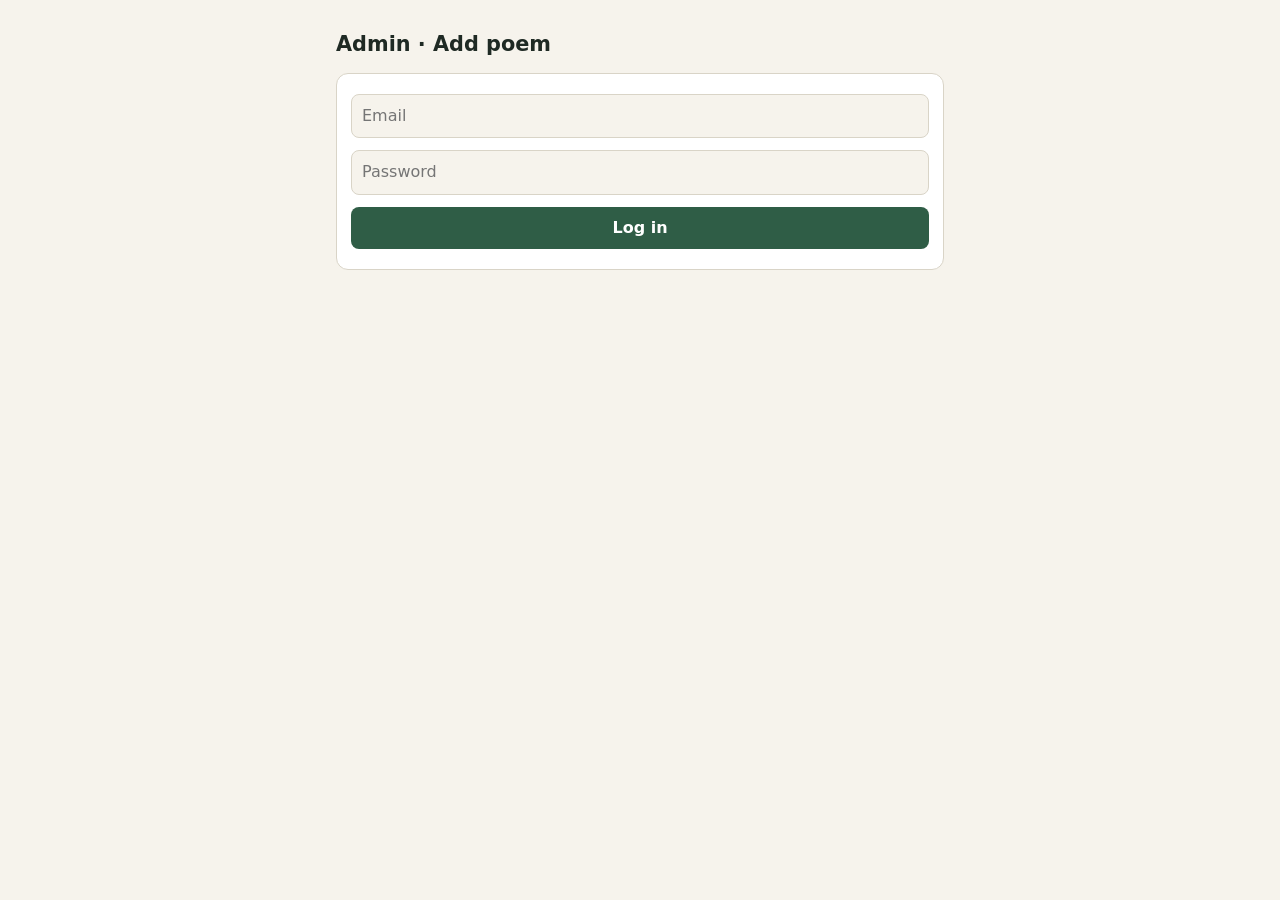
==== admin.html @ fa547545 "Update Supabase credentials in admin.html" ====
<!DOCTYPE html>
<html lang="en"><head><meta charset="utf-8"><meta name="viewport" content="width=device-width, initial-scale=1">
<title>Admin — Forest of Words</title>
<style>
:root{--bg:#f6f3ec;--fg:#1f2a24;--card:#fff;--ac:#2f5d46;--bd:#d9d4c7}
@media(prefers-color-scheme:dark){:root{--bg:#141a16;--fg:#e8efe9;--card:#1d2620;--ac:#7fbf9b;--bd:#33423a}}
*{box-sizing:border-box}body{margin:0;padding:16px;background:var(--bg);color:var(--fg);font:16px/1.4 system-ui,sans-serif;max-width:640px;margin-inline:auto}
.box{background:var(--card);border:1px solid var(--bd);border-radius:12px;padding:14px;margin-bottom:14px}
input,textarea,select,button{width:100%;font:inherit;padding:10px;margin:6px 0;border-radius:8px;border:1px solid var(--bd);background:var(--bg);color:var(--fg)}
textarea{min-height:260px}button{background:var(--ac);color:#fff;border:0;font-weight:600}button.s{width:auto;padding:4px 10px;background:#a33}
.row{display:flex;justify-content:space-between;gap:8px;align-items:center;padding:6px 0;border-top:1px solid var(--bd)}
#msg{min-height:1.4em}h1{font-size:1.3rem}
</style></head><body>
<h1>Admin · Add poem</h1>
<div id="login" class="box">
  <input id="email" type="email" placeholder="Email" autocomplete="username">
  <input id="pass" type="password" placeholder="Password" autocomplete="current-password">
  <button id="loginBtn">Log in</button>
</div>
<div id="app" hidden>
  <div class="box">
    <input id="title" placeholder="Title">
    <input id="author" value="Shaina" placeholder="Author">
    <textarea id="text" placeholder="Paste the whole poem here (Enter = new line, blank line = new stanza)"></textarea>
    <select id="cat"></select>
    <small id="hint"></small>
    <button id="save">Save poem</button>
    <div id="msg"></div>
  </div>
  <div class="box"><b>Poems added from admin</b><div id="list"></div></div>
  <div class="box"><b>One-time import</b><br><small>Choose poems.json to upload all existing poems to the database.</small>
  <input id="file" type="file" accept=".json"><button id="imp">Import poems.json</button><div id="impmsg"></div></div>
  <button id="logout" style="background:#666">Log out</button>
</div>
<script>
const SUPABASE_URL='https://xbdjigqrhsptepibvmgq.supabase.co', SUPABASE_ANON_KEY='sb_publishable_1F9D8VbT7O7V6TN_Hx07gw_R0IrJIrA';
const CATS=[
  ['love','Heart',/love|heartbreak|lover|kiss|crush|miss you|goodbye|good-bye|relationship|romance|darling|belong to you|fall for|mahal|pag-ibig|pag ibig|pagmamahal|puso|sinta|iniibig|minahal|nagmahal|paglayo|paalam/i],
  ['self','Mirror',/myself|self-love|self love|my worth|who i am|my identity|own heart|choose myself|self-respect|self respect|my dreams|my fear|my mind|sarili|pagkatao|kakayahan|aking sarili/i],
  ['healing','Dawn',/healing|heal|grow|growth|letting go|let go|moving on|forgive|forgiveness|peace|stronger|survive|recovery|paghilom|pagbangon|pagsubok|pag-asa|pagasa/i],
  ['family','Belonging',/family|mother|father|parents|sister|brother|friend|friendship|best friend|pamilya|ina|ama|magulang|kaibigan|kapatid/i],
  ['faith','Grace',/god|jesus|faith|prayer|heaven|lord|church|bless|diyos|panginoon|panalangin|pananalig|biyaya/i],
  ['life','Dreams',/life|dream|future|journey|path|purpose|hope|tomorrow|begin again|destination|buhay|pangarap|paglalakbay|kinabukasan|panahon/i],
  ['other','Whispers',/.*/
      }
    ];

    /* =====================================================
       HELPERS + DOM REFERENCES
       ===================================================== */
    const byId = (id) => document.getElementById(id);

    const searchInput = byId('search');
    const grid = byId('grid');
    const featured = byId('featured');
    const modal = byId('modal');

    const menu = byId('categoryMenu');
    const menuOverlay = byId('menuOverlay');
    const menuToggle = byId('menuToggle');
    const menuClose = byId('menuClose');
    const menuLinks = document.querySelectorAll('.menu-link');
    const currentLabel = byId('currentLabel');

    /* 1 -> "001" */
    const padNumber = (number) => String(number).padStart(3, '0');

    /* Names of the poems shown first on the home page */
    const FEATURED_TITLES = /people who stay|my first inspiration|gentle surrender|behind the noise|peace in his guidance|malayang damdamin/i]
];
const $=id=>document.getElementById(id);
let token=sessionStorage.getItem('tok');
const H=()=>({apikey:SUPABASE_ANON_KEY,...(token?{Authorization:'Bearer '+token}:{}),'Content-Type':'application/json'});
const say=(t,bad)=>{$('msg').textContent=t;$('msg').style.color=bad?'#c33':'inherit'};
let touched=false;
CATS.forEach(([k,n])=>$('cat').add(new Option(n+' ('+k+')',k)));
$('cat').onchange=()=>touched=true;
function suggest(){
  if(touched)return;
  const t=($('title').value+' '+$('text').value);
  const hit=CATS.find(([k,n,re])=>k!=='other'&&re.test(t))||CATS[CATS.length-1];
  $('cat').value=hit[0];$('hint').textContent='Auto category: '+hit[1]+' (you can change it)';
}
$('title').oninput=$('text').oninput=suggest;
function show(){$('login').hidden=!!token;$('app').hidden=!token;if(token)load()}
$('loginBtn').onclick=async()=>{
  const r=await fetch(SUPABASE_URL+'/auth/v1/token?grant_type=password',{method:'POST',headers:{apikey:SUPABASE_ANON_KEY,'Content-Type':'application/json'},body:JSON.stringify({email:$('email').value,password:$('pass').value})});
  const j=await r.json();
  if(!r.ok){alert(j.error_description||j.msg||'Login failed');return}
  token=j.access_token;sessionStorage.setItem('tok',token);show();
};
$('logout').onclick=()=>{sessionStorage.removeItem('tok');token=null;show()};
$('save').onclick=async()=>{
  const title=$('title').value.trim(),text=$('text').value.trim();
  if(!title||!text){say('Title and poem are required.',1);return}
  const r=await fetch(SUPABASE_URL+'/rest/v1/poems_db',{method:'POST',headers:{...H(),Prefer:'return=representation'},body:JSON.stringify({title,text,author:$('author').value.trim()||'Shaina',category:$('cat').value})});
  const j=await r.json();
  if(!r.ok){say(j.message||'Save failed (session expired? log in again)',1);return}
  say('Saved as poem #'+String(j[0].number).padStart(3,'0')+' ✓');
  $('title').value=$('text').value='';touched=false;suggest();load();
};
async function load(){
  const r=await fetch(SUPABASE_URL+'/rest/v1/poems_db?select=number,title&order=number.desc',{headers:H()});
  if(r.status===401){sessionStorage.removeItem('tok');token=null;show();return}
  const rows=await r.json();$('list').replaceChildren();
  rows.forEach(p=>{const d=document.createElement('div');d.className='row';
    const s=document.createElement('span');s.textContent=String(p.number).padStart(3,'0')+' · '+p.title;
    const b=document.createElement('button');b.className='s';b.textContent='Delete';
    b.onclick=async()=>{if(!confirm('Delete "'+p.title+'"?'))return;await fetch(SUPABASE_URL+'/rest/v1/poems_db?number=eq.'+p.number,{method:'DELETE',headers:H()});load()};
    d.append(s,b);$('list').append(d)});
}
$('imp').onclick=async()=>{
  const f=$('file').files[0];if(!f){alert('Choose poems.json first');return}
  const rows=JSON.parse(await f.text());
  for(let i=0;i<rows.length;i+=25){
    const r=await fetch(SUPABASE_URL+'/rest/v1/poems_db?on_conflict=number',{method:'POST',headers:{...H(),Prefer:'resolution=ignore-duplicates'},body:JSON.stringify(rows.slice(i,i+25))});
    if(!r.ok){$('impmsg').textContent='Failed at '+i+': '+((await r.json()).message||r.status);return}
    $('impmsg').textContent='Imported '+Math.min(i+25,rows.length)+' / '+rows.length;
  }
  load();
};
suggest();show();
</script></body></html>
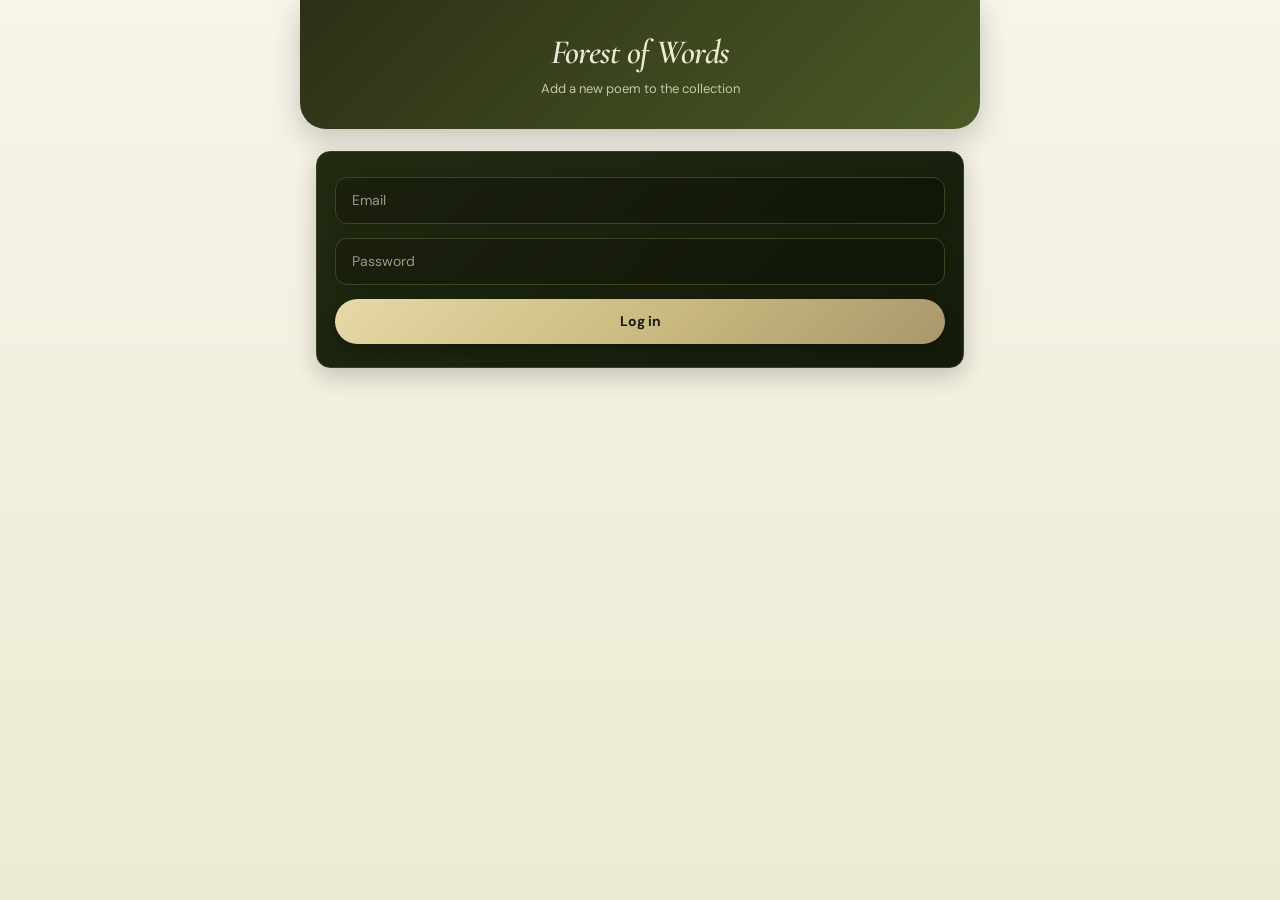
==== commit 69f3924f: "Refactor admin.html with new styles and layout Updated styles and structure for the admin page." ====
--- a/admin.html
+++ b/admin.html
@@ -1,17 +1,49 @@
 <!DOCTYPE html>
 <html lang="en"><head><meta charset="utf-8"><meta name="viewport" content="width=device-width, initial-scale=1">
 <title>Admin — Forest of Words</title>
+<link rel="preconnect" href="https://fonts.googleapis.com">
+<link rel="preconnect" href="https://fonts.gstatic.com" crossorigin>
+<link href="https://fonts.googleapis.com/css2?family=DM+Sans:wght@400;500;600;700&family=Cormorant+Garamond:ital,wght@0,500;0,600;1,500;1,600&display=swap" rel="stylesheet">
 <style>
-:root{--bg:#f6f3ec;--fg:#1f2a24;--card:#fff;--ac:#2f5d46;--bd:#d9d4c7}
-@media(prefers-color-scheme:dark){:root{--bg:#141a16;--fg:#e8efe9;--card:#1d2620;--ac:#7fbf9b;--bd:#33423a}}
-*{box-sizing:border-box}body{margin:0;padding:16px;background:var(--bg);color:var(--fg);font:16px/1.4 system-ui,sans-serif;max-width:640px;margin-inline:auto}
-.box{background:var(--card);border:1px solid var(--bd);border-radius:12px;padding:14px;margin-bottom:14px}
-input,textarea,select,button{width:100%;font:inherit;padding:10px;margin:6px 0;border-radius:8px;border:1px solid var(--bd);background:var(--bg);color:var(--fg)}
-textarea{min-height:260px}button{background:var(--ac);color:#fff;border:0;font-weight:600}button.s{width:auto;padding:4px 10px;background:#a33}
-.row{display:flex;justify-content:space-between;gap:8px;align-items:center;padding:6px 0;border-top:1px solid var(--bd)}
-#msg{min-height:1.4em}h1{font-size:1.3rem}
+:root{
+  --forest:#2f3a17;--leaf:#5c6b2b;--cream:#f7f4e9;--ink:#2f3419;--muted:#7a7c58;
+  --night-bar:#141b0b;--night-border:#3a4020;--night-text:#ece8d4;--night-soft:#c6c7aa;
+  --gold:#c9b87f;--gold-ink:#1a1c0a;
+  --grad-card:linear-gradient(150deg,#212b11 0%,#141b0b 100%);
+  --grad-gold:linear-gradient(135deg,#e6d9a6 0%,#c9b87f 55%,#aa976c 100%);
+  --grad-moss:linear-gradient(135deg,#2c3016 0%,#4a5a26 100%);
+  --serif:'Cormorant Garamond','Playfair Display',Georgia,serif;
+  --ui:'DM Sans',system-ui,sans-serif;
+}
+*{box-sizing:border-box}
+html{-webkit-text-size-adjust:100%}
+body{margin:0;padding:0 16px 40px;min-height:100vh;background:linear-gradient(180deg,#f7f4e9 0%,#ecead2 100%) fixed;color:var(--ink);font:14px/1.5 var(--ui);max-width:680px;margin-inline:auto}
+header{margin:0 -16px 22px;padding:34px 20px 30px;text-align:center;background:var(--grad-moss);color:var(--night-text);border-radius:0 0 26px 26px;box-shadow:0 10px 30px #0003}
+header .brand{font:italic 600 34px/1.1 var(--serif);letter-spacing:-.02em;margin:0}
+header p{margin:8px 0 0;font-size:13px;color:var(--night-soft)}
+.box{background:var(--grad-card);border:1px solid var(--night-border);border-radius:14px;padding:18px 18px 16px;margin-bottom:16px;color:var(--night-text);box-shadow:0 8px 25px #0003}
+.box b{display:block;font:italic 600 22px/1.2 var(--serif);letter-spacing:-.02em;margin-bottom:6px}
+.box small{color:var(--night-soft);font-size:12px}
+input,textarea,select,button{width:100%;font:inherit;font-size:14px;margin:7px 0}
+input,textarea,select{padding:12px 16px;border-radius:12px;border:1px solid #3d4422;background:linear-gradient(135deg,#1b200d,#101608);color:#f1ecd6;outline:none;box-shadow:0 3px 12px #0002}
+input::placeholder,textarea::placeholder{color:#9a9b7e}
+input:focus,textarea:focus,select:focus{border-color:var(--gold);box-shadow:0 0 0 4px #c9b87f22}
+textarea{min-height:260px;resize:vertical;font-family:var(--serif);font-size:17px;line-height:1.55}
+select{appearance:none;-webkit-appearance:none;background-image:linear-gradient(135deg,#1b200d,#101608)}
+input[type=file]{padding:10px 12px;font-size:12px;color:var(--night-soft)}
+button{padding:12px 16px;border:0;border-radius:30px;background:var(--grad-gold);color:var(--gold-ink);font-weight:700;cursor:pointer;box-shadow:0 5px 16px #0004;transition:.2s}
+button:hover{transform:translateY(-1px);box-shadow:0 8px 20px #0005}
+button:focus-visible{outline:2px solid var(--gold);outline-offset:2px}
+button.s{width:auto;margin:0;padding:6px 14px;font-size:12px;background:transparent;color:#e0a39a;border:1px solid #6b3a33;box-shadow:none}
+button.s:hover{background:#6b3a3355;transform:none}
+#logout{background:transparent;color:var(--muted);border:1px solid #b9b998;box-shadow:none;margin-top:4px}
+.row{display:flex;justify-content:space-between;gap:10px;align-items:center;padding:10px 0;border-top:1px solid var(--night-border);color:var(--night-text)}
+.row:first-child{border-top:0}
+#msg,#impmsg{min-height:1.4em;font-size:13px;color:var(--gold)}
+#hint{display:block;margin:2px 4px 6px}
+@media (prefers-reduced-motion:reduce){button{transition:none}}
 </style></head><body>
-<h1>Admin · Add poem</h1>
+<header><h1 class="brand">Forest of Words</h1><p>Add a new poem to the collection</p></header>
 <div id="login" class="box">
   <input id="email" type="email" placeholder="Email" autocomplete="username">
   <input id="pass" type="password" placeholder="Password" autocomplete="current-password">
@@ -41,32 +73,7 @@
   ['family','Belonging',/family|mother|father|parents|sister|brother|friend|friendship|best friend|pamilya|ina|ama|magulang|kaibigan|kapatid/i],
   ['faith','Grace',/god|jesus|faith|prayer|heaven|lord|church|bless|diyos|panginoon|panalangin|pananalig|biyaya/i],
   ['life','Dreams',/life|dream|future|journey|path|purpose|hope|tomorrow|begin again|destination|buhay|pangarap|paglalakbay|kinabukasan|panahon/i],
-  ['other','Whispers',/.*/
-      }
-    ];
-
-    /* =====================================================
-       HELPERS + DOM REFERENCES
-       ===================================================== */
-    const byId = (id) => document.getElementById(id);
-
-    const searchInput = byId('search');
-    const grid = byId('grid');
-    const featured = byId('featured');
-    const modal = byId('modal');
-
-    const menu = byId('categoryMenu');
-    const menuOverlay = byId('menuOverlay');
-    const menuToggle = byId('menuToggle');
-    const menuClose = byId('menuClose');
-    const menuLinks = document.querySelectorAll('.menu-link');
-    const currentLabel = byId('currentLabel');
-
-    /* 1 -> "001" */
-    const padNumber = (number) => String(number).padStart(3, '0');
-
-    /* Names of the poems shown first on the home page */
-    const FEATURED_TITLES = /people who stay|my first inspiration|gentle surrender|behind the noise|peace in his guidance|malayang damdamin/i]
+  ['other','Whispers',/.*/]
 ];
 const $=id=>document.getElementById(id);
 let token=sessionStorage.getItem('tok');
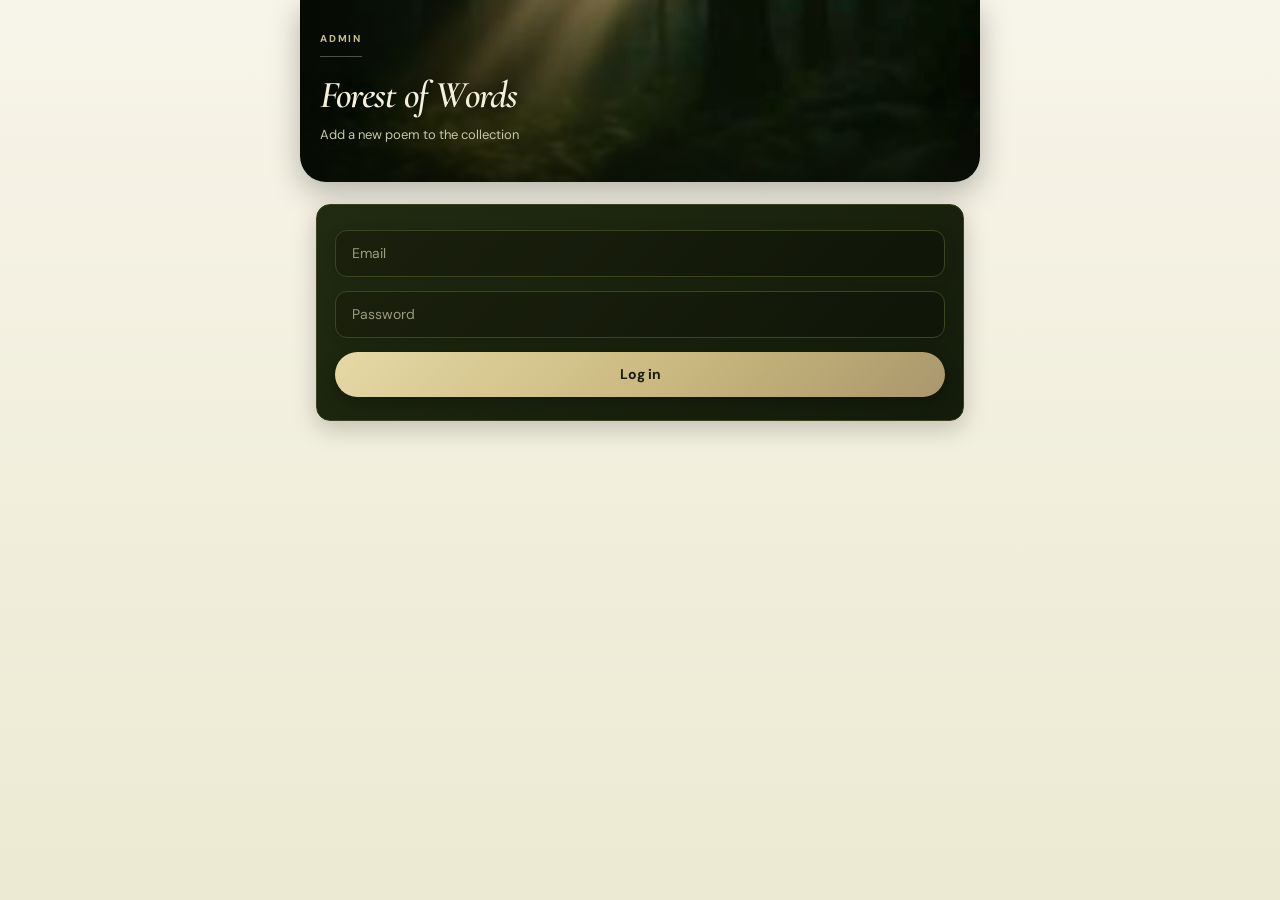
==== commit e37f9a79: "Update admin.html" ====
--- a/admin.html
+++ b/admin.html
@@ -18,8 +18,9 @@
 *{box-sizing:border-box}
 html{-webkit-text-size-adjust:100%}
 body{margin:0;padding:0 16px 40px;min-height:100vh;background:linear-gradient(180deg,#f7f4e9 0%,#ecead2 100%) fixed;color:var(--ink);font:14px/1.5 var(--ui);max-width:680px;margin-inline:auto}
-header{margin:0 -16px 22px;padding:34px 20px 30px;text-align:center;background:var(--grad-moss);color:var(--night-text);border-radius:0 0 26px 26px;box-shadow:0 10px 30px #0003}
-header .brand{font:italic 600 34px/1.1 var(--serif);letter-spacing:-.02em;margin:0}
+header{margin:0 -16px 22px;padding:26px 20px 38px;text-align:left;color:#f4efdb;border-radius:0 0 26px 26px;box-shadow:0 10px 30px #0004;background:linear-gradient(90deg,#050902e0 0%,#0c110780 55%,#0c110730 100%),linear-gradient(0deg,#0c1107cc 0%,transparent 45%),url("[data-uri]") center/cover}
+header .eyebrow{display:inline-block;padding:5px 0 10px;border-bottom:1px solid #d1e2cb55;font-size:10px;font-weight:700;letter-spacing:.18em;text-transform:uppercase;color:#cdbf8c}
+header .brand{font:italic 600 38px/1.1 var(--serif);letter-spacing:-.02em;margin:18px 0 0;text-shadow:0 2px 12px #050902cc}
 header p{margin:8px 0 0;font-size:13px;color:var(--night-soft)}
 .box{background:var(--grad-card);border:1px solid var(--night-border);border-radius:14px;padding:18px 18px 16px;margin-bottom:16px;color:var(--night-text);box-shadow:0 8px 25px #0003}
 .box b{display:block;font:italic 600 22px/1.2 var(--serif);letter-spacing:-.02em;margin-bottom:6px}
@@ -43,7 +44,7 @@
 #hint{display:block;margin:2px 4px 6px}
 @media (prefers-reduced-motion:reduce){button{transition:none}}
 </style></head><body>
-<header><h1 class="brand">Forest of Words</h1><p>Add a new poem to the collection</p></header>
+<header><span class="eyebrow">Admin</span><h1 class="brand">Forest of Words</h1><p>Add a new poem to the collection</p></header>
 <div id="login" class="box">
   <input id="email" type="email" placeholder="Email" autocomplete="username">
   <input id="pass" type="password" placeholder="Password" autocomplete="current-password">
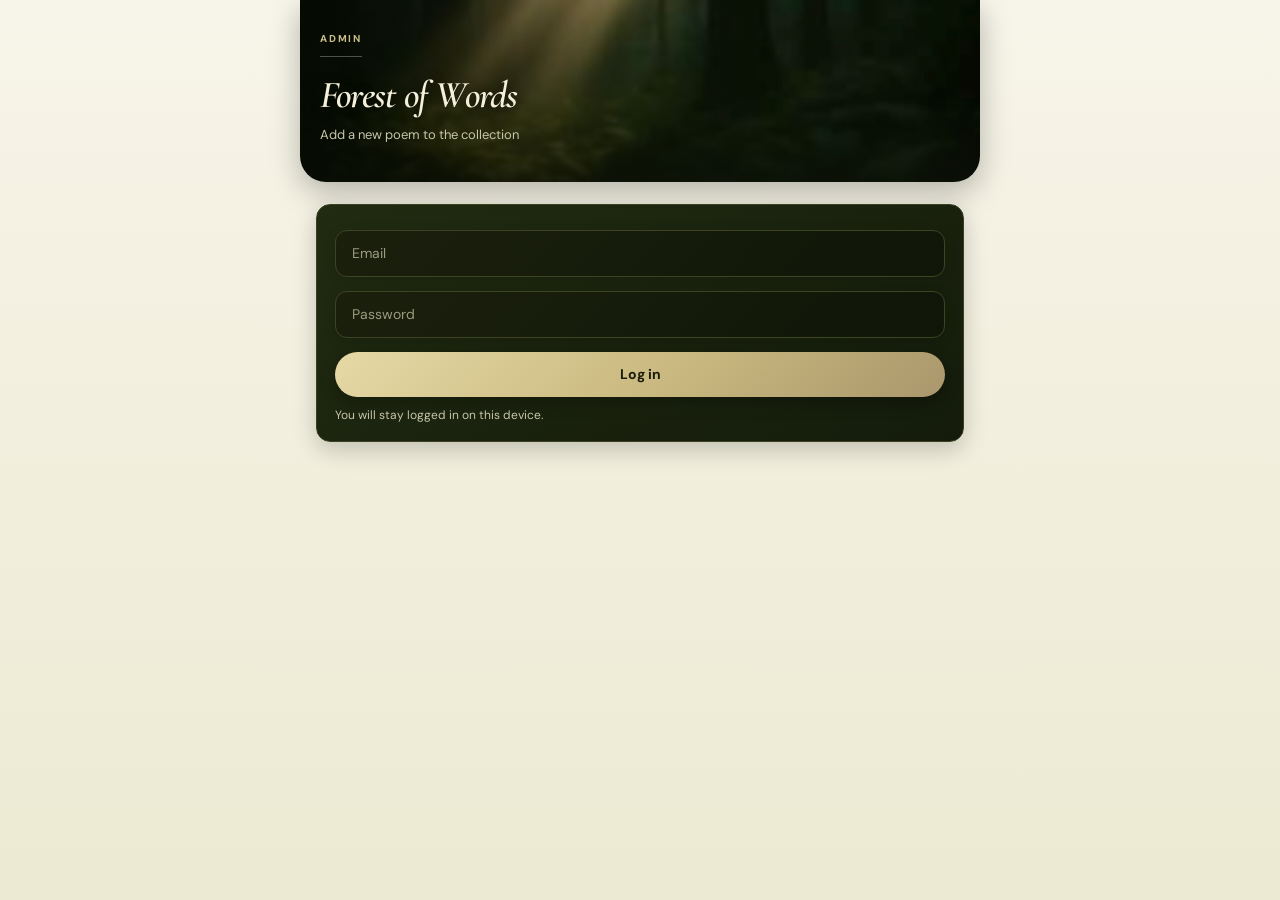
==== commit f8a0ce84: "Increment version numbers for global assets Updated version numbers for global CSS and JS files." ====
--- a/admin.html
+++ b/admin.html
@@ -1,131 +1,136 @@
 <!DOCTYPE html>
-<html lang="en"><head><meta charset="utf-8"><meta name="viewport" content="width=device-width, initial-scale=1">
-<title>Admin — Forest of Words</title>
-<link rel="preconnect" href="https://fonts.googleapis.com">
-<link rel="preconnect" href="https://fonts.gstatic.com" crossorigin>
-<link href="https://fonts.googleapis.com/css2?family=DM+Sans:wght@400;500;600;700&family=Cormorant+Garamond:ital,wght@0,500;0,600;1,500;1,600&display=swap" rel="stylesheet">
-<style>
-:root{
-  --forest:#2f3a17;--leaf:#5c6b2b;--cream:#f7f4e9;--ink:#2f3419;--muted:#7a7c58;
-  --night-bar:#141b0b;--night-border:#3a4020;--night-text:#ece8d4;--night-soft:#c6c7aa;
-  --gold:#c9b87f;--gold-ink:#1a1c0a;
-  --grad-card:linear-gradient(150deg,#212b11 0%,#141b0b 100%);
-  --grad-gold:linear-gradient(135deg,#e6d9a6 0%,#c9b87f 55%,#aa976c 100%);
-  --grad-moss:linear-gradient(135deg,#2c3016 0%,#4a5a26 100%);
-  --serif:'Cormorant Garamond','Playfair Display',Georgia,serif;
-  --ui:'DM Sans',system-ui,sans-serif;
-}
-*{box-sizing:border-box}
-html{-webkit-text-size-adjust:100%}
-body{margin:0;padding:0 16px 40px;min-height:100vh;background:linear-gradient(180deg,#f7f4e9 0%,#ecead2 100%) fixed;color:var(--ink);font:14px/1.5 var(--ui);max-width:680px;margin-inline:auto}
-header{margin:0 -16px 22px;padding:26px 20px 38px;text-align:left;color:#f4efdb;border-radius:0 0 26px 26px;box-shadow:0 10px 30px #0004;background:linear-gradient(90deg,#050902e0 0%,#0c110780 55%,#0c110730 100%),linear-gradient(0deg,#0c1107cc 0%,transparent 45%),url("[data-uri]") center/cover}
-header .eyebrow{display:inline-block;padding:5px 0 10px;border-bottom:1px solid #d1e2cb55;font-size:10px;font-weight:700;letter-spacing:.18em;text-transform:uppercase;color:#cdbf8c}
-header .brand{font:italic 600 38px/1.1 var(--serif);letter-spacing:-.02em;margin:18px 0 0;text-shadow:0 2px 12px #050902cc}
-header p{margin:8px 0 0;font-size:13px;color:var(--night-soft)}
-.box{background:var(--grad-card);border:1px solid var(--night-border);border-radius:14px;padding:18px 18px 16px;margin-bottom:16px;color:var(--night-text);box-shadow:0 8px 25px #0003}
-.box b{display:block;font:italic 600 22px/1.2 var(--serif);letter-spacing:-.02em;margin-bottom:6px}
-.box small{color:var(--night-soft);font-size:12px}
-input,textarea,select,button{width:100%;font:inherit;font-size:14px;margin:7px 0}
-input,textarea,select{padding:12px 16px;border-radius:12px;border:1px solid #3d4422;background:linear-gradient(135deg,#1b200d,#101608);color:#f1ecd6;outline:none;box-shadow:0 3px 12px #0002}
-input::placeholder,textarea::placeholder{color:#9a9b7e}
-input:focus,textarea:focus,select:focus{border-color:var(--gold);box-shadow:0 0 0 4px #c9b87f22}
-textarea{min-height:260px;resize:vertical;font-family:var(--serif);font-size:17px;line-height:1.55}
-select{appearance:none;-webkit-appearance:none;background-image:linear-gradient(135deg,#1b200d,#101608)}
-input[type=file]{padding:10px 12px;font-size:12px;color:var(--night-soft)}
-button{padding:12px 16px;border:0;border-radius:30px;background:var(--grad-gold);color:var(--gold-ink);font-weight:700;cursor:pointer;box-shadow:0 5px 16px #0004;transition:.2s}
-button:hover{transform:translateY(-1px);box-shadow:0 8px 20px #0005}
-button:focus-visible{outline:2px solid var(--gold);outline-offset:2px}
-button.s{width:auto;margin:0;padding:6px 14px;font-size:12px;background:transparent;color:#e0a39a;border:1px solid #6b3a33;box-shadow:none}
-button.s:hover{background:#6b3a3355;transform:none}
-#logout{background:transparent;color:var(--muted);border:1px solid #b9b998;box-shadow:none;margin-top:4px}
-.row{display:flex;justify-content:space-between;gap:10px;align-items:center;padding:10px 0;border-top:1px solid var(--night-border);color:var(--night-text)}
-.row:first-child{border-top:0}
-#msg,#impmsg{min-height:1.4em;font-size:13px;color:var(--gold)}
-#hint{display:block;margin:2px 4px 6px}
-@media (prefers-reduced-motion:reduce){button{transition:none}}
-</style></head><body>
-<header><span class="eyebrow">Admin</span><h1 class="brand">Forest of Words</h1><p>Add a new poem to the collection</p></header>
-<div id="login" class="box">
-  <input id="email" type="email" placeholder="Email" autocomplete="username">
-  <input id="pass" type="password" placeholder="Password" autocomplete="current-password">
-  <button id="loginBtn">Log in</button>
-</div>
-<div id="app" hidden>
-  <div class="box">
-    <input id="title" placeholder="Title">
-    <input id="author" value="Shaina" placeholder="Author">
-    <textarea id="text" placeholder="Paste the whole poem here (Enter = new line, blank line = new stanza)"></textarea>
-    <select id="cat"></select>
-    <small id="hint"></small>
-    <button id="save">Save poem</button>
-    <div id="msg"></div>
-  </div>
-  <div class="box"><b>Poems added from admin</b><div id="list"></div></div>
-  <div class="box"><b>One-time import</b><br><small>Choose poems.json to upload all existing poems to the database.</small>
-  <input id="file" type="file" accept=".json"><button id="imp">Import poems.json</button><div id="impmsg"></div></div>
-  <button id="logout" style="background:#666">Log out</button>
-</div>
-<script>
-const SUPABASE_URL='https://xbdjigqrhsptepibvmgq.supabase.co', SUPABASE_ANON_KEY='sb_publishable_1F9D8VbT7O7V6TN_Hx07gw_R0IrJIrA';
-const CATS=[
-  ['love','Heart',/love|heartbreak|lover|kiss|crush|miss you|goodbye|good-bye|relationship|romance|darling|belong to you|fall for|mahal|pag-ibig|pag ibig|pagmamahal|puso|sinta|iniibig|minahal|nagmahal|paglayo|paalam/i],
-  ['self','Mirror',/myself|self-love|self love|my worth|who i am|my identity|own heart|choose myself|self-respect|self respect|my dreams|my fear|my mind|sarili|pagkatao|kakayahan|aking sarili/i],
-  ['healing','Dawn',/healing|heal|grow|growth|letting go|let go|moving on|forgive|forgiveness|peace|stronger|survive|recovery|paghilom|pagbangon|pagsubok|pag-asa|pagasa/i],
-  ['family','Belonging',/family|mother|father|parents|sister|brother|friend|friendship|best friend|pamilya|ina|ama|magulang|kaibigan|kapatid/i],
-  ['faith','Grace',/god|jesus|faith|prayer|heaven|lord|church|bless|diyos|panginoon|panalangin|pananalig|biyaya/i],
-  ['life','Dreams',/life|dream|future|journey|path|purpose|hope|tomorrow|begin again|destination|buhay|pangarap|paglalakbay|kinabukasan|panahon/i],
-  ['other','Whispers',/.*/]
-];
-const $=id=>document.getElementById(id);
-let token=sessionStorage.getItem('tok');
-const H=()=>({apikey:SUPABASE_ANON_KEY,...(token?{Authorization:'Bearer '+token}:{}),'Content-Type':'application/json'});
-const say=(t,bad)=>{$('msg').textContent=t;$('msg').style.color=bad?'#c33':'inherit'};
-let touched=false;
-CATS.forEach(([k,n])=>$('cat').add(new Option(n+' ('+k+')',k)));
-$('cat').onchange=()=>touched=true;
-function suggest(){
-  if(touched)return;
-  const t=($('title').value+' '+$('text').value);
-  const hit=CATS.find(([k,n,re])=>k!=='other'&&re.test(t))||CATS[CATS.length-1];
-  $('cat').value=hit[0];$('hint').textContent='Auto category: '+hit[1]+' (you can change it)';
-}
-$('title').oninput=$('text').oninput=suggest;
-function show(){$('login').hidden=!!token;$('app').hidden=!token;if(token)load()}
-$('loginBtn').onclick=async()=>{
-  const r=await fetch(SUPABASE_URL+'/auth/v1/token?grant_type=password',{method:'POST',headers:{apikey:SUPABASE_ANON_KEY,'Content-Type':'application/json'},body:JSON.stringify({email:$('email').value,password:$('pass').value})});
-  const j=await r.json();
-  if(!r.ok){alert(j.error_description||j.msg||'Login failed');return}
-  token=j.access_token;sessionStorage.setItem('tok',token);show();
-};
-$('logout').onclick=()=>{sessionStorage.removeItem('tok');token=null;show()};
-$('save').onclick=async()=>{
-  const title=$('title').value.trim(),text=$('text').value.trim();
-  if(!title||!text){say('Title and poem are required.',1);return}
-  const r=await fetch(SUPABASE_URL+'/rest/v1/poems_db',{method:'POST',headers:{...H(),Prefer:'return=representation'},body:JSON.stringify({title,text,author:$('author').value.trim()||'Shaina',category:$('cat').value})});
-  const j=await r.json();
-  if(!r.ok){say(j.message||'Save failed (session expired? log in again)',1);return}
-  say('Saved as poem #'+String(j[0].number).padStart(3,'0')+' ✓');
-  $('title').value=$('text').value='';touched=false;suggest();load();
-};
-async function load(){
-  const r=await fetch(SUPABASE_URL+'/rest/v1/poems_db?select=number,title&order=number.desc',{headers:H()});
-  if(r.status===401){sessionStorage.removeItem('tok');token=null;show();return}
-  const rows=await r.json();$('list').replaceChildren();
-  rows.forEach(p=>{const d=document.createElement('div');d.className='row';
-    const s=document.createElement('span');s.textContent=String(p.number).padStart(3,'0')+' · '+p.title;
-    const b=document.createElement('button');b.className='s';b.textContent='Delete';
-    b.onclick=async()=>{if(!confirm('Delete "'+p.title+'"?'))return;await fetch(SUPABASE_URL+'/rest/v1/poems_db?number=eq.'+p.number,{method:'DELETE',headers:H()});load()};
-    d.append(s,b);$('list').append(d)});
-}
-$('imp').onclick=async()=>{
-  const f=$('file').files[0];if(!f){alert('Choose poems.json first');return}
-  const rows=JSON.parse(await f.text());
-  for(let i=0;i<rows.length;i+=25){
-    const r=await fetch(SUPABASE_URL+'/rest/v1/poems_db?on_conflict=number',{method:'POST',headers:{...H(),Prefer:'resolution=ignore-duplicates'},body:JSON.stringify(rows.slice(i,i+25))});
-    if(!r.ok){$('impmsg').textContent='Failed at '+i+': '+((await r.json()).message||r.status);return}
-    $('impmsg').textContent='Imported '+Math.min(i+25,rows.length)+' / '+rows.length;
-  }
-  load();
-};
-suggest();show();
-</script></body></html>
+<html lang="en">
+
+<head>
+    <meta charset="utf-8">
+    <meta name="viewport" content="width=device-width, initial-scale=1">
+    <title>Admin — Forest of Words</title>
+    <link rel="preconnect" href="https://fonts.googleapis.com">
+    <link rel="preconnect" href="https://fonts.gstatic.com" crossorigin>
+    <link href="https://fonts.googleapis.com/css2?family=DM+Sans:wght@400;500;600;700&family=Cormorant+Garamond:ital,wght@0,500;0,600;1,500;1,600&display=swap" rel="stylesheet">
+    <link rel="stylesheet" href="global.css?v=2">
+    <script src="global.js?v=2"></script>
+</head>
+
+<body class="admin">
+    <header>
+        <span class="eyebrow">Admin</span>
+        <h1 class="brand">Forest of Words</h1>
+        <p>Add a new poem to the collection</p>
+    </header>
+
+    <div id="login" class="box">
+        <input id="email" type="email" placeholder="Email" autocomplete="username">
+        <input id="pass" type="password" placeholder="Password" autocomplete="current-password">
+        <button id="loginBtn">Log in</button>
+        <small id="loginNote"></small>
+    </div>
+
+    <div id="app" hidden>
+        <nav class="tabs" id="tabs"></nav>
+
+        <section data-tab="stats">
+            <div class="box">
+                <b>Visitors</b>
+                <div class="tiles">
+                    <div class="tile">
+                        <div class="big" id="vTotal">0</div>
+                        <small>Total visits</small>
+                    </div>
+                    <div class="tile">
+                        <div class="big" id="vToday">0</div>
+                        <small>Today</small>
+                    </div>
+                    <div class="tile">
+                        <div class="big" id="vWeek">0</div>
+                        <small>Last 7 days</small>
+                    </div>
+                </div>
+                <small>One visit = one device per day.</small>
+            </div>
+            <div class="box">
+                <b>Overall</b>
+                <div class="tiles">
+                    <div class="tile">
+                        <div class="big" id="oHearts">0</div>
+                        <small>Total hearts</small>
+                    </div>
+                    <div class="tile">
+                        <div class="big" id="oComments">0</div>
+                        <small>Comments</small>
+                    </div>
+                    <div class="tile">
+                        <div class="big" id="oPoems">0</div>
+                        <small>Poems</small>
+                    </div>
+                </div>
+            </div>
+            <div class="box">
+                <b>Most read</b>
+                <div id="topViews"></div>
+            </div>
+            <div class="box">
+                <b>Most hearted</b>
+                <div id="topLikes"></div>
+            </div>
+        </section>
+
+        <section data-tab="comments" hidden>
+            <div class="box">
+                <b>Comments</b>
+                <div id="cmAdmin"></div>
+            </div>
+        </section>
+
+        <section data-tab="write" hidden>
+            <div class="box">
+                <b id="formTitle">New poem</b>
+                <input id="title" placeholder="Title (optional)">
+                <input id="author" value="Shaina" placeholder="Author">
+                <textarea id="text" placeholder="Paste the whole poem here (Enter = new line, blank line = new stanza)"></textarea>
+                <select id="cat"></select>
+                <small>Picture (optional)</small>
+                <input id="img" type="file" accept="image/*">
+                <div id="imgCur"></div>
+                <small>Music (optional, mp3 up to 20 MB)</small>
+                <input id="mus" type="file" accept="audio/*">
+                <div id="musCur"></div>
+                <small id="hint"></small>
+                <button id="save">Save poem</button>
+                <button id="cancelEdit" class="ghost" hidden>Cancel edit</button>
+                <div id="msg"></div>
+            </div>
+        </section>
+
+        <section data-tab="subs" hidden>
+            <div class="box">
+                <b>Waiting for approval</b>
+                <div id="subList"></div>
+            </div>
+        </section>
+
+        <section data-tab="poems" hidden>
+            <div class="box">
+                <b>All poems</b>
+                <input id="q" placeholder="Search by number or title">
+                <div id="list"></div>
+                <button id="more" class="ghost" hidden>Show more</button>
+            </div>
+        </section>
+
+        <section data-tab="import" hidden>
+            <div class="box">
+                <b>One-time import</b>
+                <br>
+                <small>Choose poems.json to upload all existing poems to the database.</small>
+                <input id="file" type="file" accept=".json">
+                <button id="imp">Import poems.json</button>
+                <div id="impmsg"></div>
+            </div>
+        </section>
+
+        <button id="logout">Log out</button>
+    </div>
+</body>
+
+</html>
--- a/global.css
+++ b/global.css
@@ -0,0 +1,1703 @@
+:root {
+    --forest: #2f3a17;
+    --leaf: #5c6b2b;
+    --mist: #eceed8;
+    --cream: #f7f4e9;
+    --paper: #fbf9ef;
+    --ink: #2f3419;
+    --muted: #7a7c58;
+    --line: #dcdcc0;
+    --night-deep: #050902;
+    --night-bar: #141b0b;
+    --night-surface: #19210d;
+    --night-border: #3a4020;
+    --night-text: #ece8d4;
+    --night-text-soft: #c6c7aa;
+    --night-accent: #c9b87f;
+    --night-accent-ink: #1a1c0a;
+    --night-label: #cdbf8c;
+    --grad-night: linear-gradient(135deg, #0c1107 0%, #1b200d 55%, #2c3016 100%);
+    --grad-card: linear-gradient(150deg, #212b11 0%, #141b0b 100%);
+    --grad-moss: linear-gradient(135deg, #2c3016 0%, #4a5a26 100%);
+    --grad-gold: linear-gradient(135deg, #e6d9a6 0%, #c9b87f 55%, #aa976c 100%);
+    --font-ui: 'DM Sans', sans-serif;
+    --font-serif: 'Cormorant Garamond', 'Playfair Display', Georgia, serif;
+    --bar-height: 52px;
+    --night-soft: #c6c7aa;
+    --gold: #c9b87f;
+    --gold-ink: #1a1c0a;
+    --serif: var(--font-serif);
+    --ui: var(--font-ui);
+}
+
+*,
+*::before,
+*::after {
+    box-sizing: border-box;
+}
+
+html {
+    scroll-behavior: smooth;
+}
+
+body.site {
+    margin: 0;
+    background: linear-gradient(180deg, var(--cream) 0%, #ecead2 100%) fixed;
+    color: var(--ink);
+    font-family: var(--font-ui);
+    font-size: 14px;
+}
+
+body.site.menu-open {
+    overflow: hidden;
+}
+
+body.site button {
+    font-family: var(--font-ui);
+}
+
+body.site button:focus-visible,
+body.site input:focus-visible {
+    outline: 2px solid var(--night-accent);
+    outline-offset: 2px;
+}
+
+body.site .eyebrow {
+    font-size: 11px;
+    font-weight: 700;
+    letter-spacing: .23em;
+    text-transform: uppercase;
+    color: var(--night-label);
+}
+
+body.site .hero {
+    position: relative;
+    overflow: hidden;
+    padding: 18px 20px 34px;
+    background: linear-gradient(90deg, #050902e0 0%, #0c110780 48%, #0c110718 100%), linear-gradient(0deg, #0c1107cc 0%, transparent 40%), var(--hero-img) center 8% / cover no-repeat;
+    color: #f4efdb;
+}
+
+body.site .hero-inner {
+    position: relative;
+    z-index: 1;
+    max-width: 1080px;
+    margin: auto;
+}
+
+body.site .brand {
+    display: inline-block;
+    padding: 5px 0 10px;
+    border-bottom: 1px solid #d1e2cb55;
+    font-size: 10px;
+    font-weight: 700;
+    letter-spacing: .18em;
+    text-transform: uppercase;
+    color: var(--night-label);
+}
+
+body.site .cover {
+    max-width: 790px;
+    padding-top: 24px;
+}
+
+body.site .cover p {
+    max-width: 520px;
+    font-size: 14px;
+    line-height: 1.7;
+    color: #e6e3c8;
+    text-shadow: 0 1px 8px #050902cc;
+}
+
+body.site .topbar {
+    position: sticky;
+    top: 0;
+    z-index: 20;
+    display: flex;
+    align-items: center;
+    justify-content: space-between;
+    height: var(--bar-height);
+    padding: 0 12px 0 20px;
+    background: var(--grad-night);
+    border-bottom: 1px solid #363819;
+    box-shadow: 0 4px 15px #0005;
+}
+
+body.site .topbar-label {
+    font-size: 11px;
+    font-weight: 700;
+    letter-spacing: .07em;
+    text-transform: uppercase;
+    color: #efe9d0;
+}
+
+body.site .burger {
+    display: flex;
+    flex-direction: column;
+    justify-content: center;
+    align-items: center;
+    gap: 5px;
+    width: 40px;
+    height: 40px;
+    padding: 0;
+    border: 0;
+    border-radius: 50%;
+    background: transparent;
+    color: #efe9d0;
+    cursor: pointer;
+}
+
+body.site .burger:hover {
+    background: var(--grad-gold);
+    color: var(--night-accent-ink);
+}
+
+body.site .burger-line {
+    display: block;
+    width: 20px;
+    height: 2px;
+    border-radius: 2px;
+    background: currentColor;
+    transition: transform .25s, opacity .2s;
+}
+
+body.site .burger[aria-expanded="true"] .burger-line:nth-child(1) {
+    transform: translateY(7px) rotate(45deg);
+}
+
+body.site .burger[aria-expanded="true"] .burger-line:nth-child(2) {
+    opacity: 0;
+}
+
+body.site .burger[aria-expanded="true"] .burger-line:nth-child(3) {
+    transform: translateY(-7px) rotate(-45deg);
+}
+
+body.site .menu-overlay {
+    position: fixed;
+    inset: 0;
+    z-index: 30;
+    background: #050902b3;
+    backdrop-filter: blur(2px);
+    opacity: 0;
+    visibility: hidden;
+    transition: opacity .25s, visibility 0s .25s;
+}
+
+body.site .menu-overlay.open {
+    opacity: 1;
+    visibility: visible;
+    transition: opacity .25s;
+}
+
+body.site .menu {
+    position: fixed;
+    top: 0;
+    right: 0;
+    z-index: 40;
+    width: min(300px, 82vw);
+    height: 100%;
+    padding: 18px;
+    overflow-y: auto;
+    background: var(--grad-night);
+    border-left: 1px solid #363819;
+    box-shadow: -10px 0 40px #0008;
+    transform: translateX(100%);
+    visibility: hidden;
+    transition: transform .25s, visibility 0s .25s;
+}
+
+body.site .menu.open {
+    transform: none;
+    visibility: visible;
+    transition: transform .25s;
+}
+
+body.site .menu-head {
+    display: flex;
+    align-items: center;
+    justify-content: space-between;
+    padding: 4px 4px 16px;
+}
+
+body.site .menu-close {
+    width: 34px;
+    height: 34px;
+    border: 0;
+    border-radius: 50%;
+    background: var(--grad-gold);
+    color: var(--night-accent-ink);
+    font-size: 20px;
+    line-height: 1;
+    cursor: pointer;
+}
+
+body.site .menu-list {
+    margin: 0;
+    padding: 0;
+    list-style: none;
+}
+
+body.site .menu-link {
+    display: block;
+    width: 100%;
+    padding: 13px 14px;
+    border: 0;
+    border-radius: 12px;
+    background: transparent;
+    color: #efe9d0;
+    font-size: 11px;
+    font-weight: 700;
+    letter-spacing: .07em;
+    text-align: left;
+    text-transform: uppercase;
+    cursor: pointer;
+}
+
+body.site .menu-link:hover,
+body.site .menu-link.active {
+    background: var(--grad-gold);
+    color: var(--night-accent-ink);
+}
+
+body.site .global-search {
+    position: sticky;
+    top: var(--bar-height);
+    z-index: 15;
+    padding: 10px 14px;
+    pointer-events: none;
+    background: transparent;
+}
+
+body.site .search-wrap {
+    position: relative;
+    max-width: 720px;
+    margin: auto;
+    pointer-events: auto;
+}
+
+body.site .search-wrap span {
+    position: absolute;
+    top: 9px;
+    left: 17px;
+    font-size: 17px;
+    color: var(--night-label);
+}
+
+body.site .search-wrap input {
+    width: 100%;
+    padding: 11px 16px 11px 40px;
+    border: 1px solid #3d4422;
+    border-radius: 30px;
+    background: linear-gradient(135deg, #1b200d, #101608);
+    box-shadow: 0 5px 18px #0003;
+    color: #f1ecd6;
+    font: 12px var(--font-ui);
+    outline: none;
+}
+
+body.site .search-wrap input::placeholder {
+    color: #9a9b7e;
+}
+
+body.site .search-wrap input:focus {
+    border-color: var(--night-accent);
+    box-shadow: 0 0 0 4px #c9b87f22;
+}
+
+body.site main {
+    max-width: 1080px;
+    margin: auto;
+    padding: 24px 16px 54px;
+}
+
+body.site .view {
+    display: none;
+}
+
+body.site .view.active {
+    display: block;
+}
+
+body.site .section-title {
+    margin: 15px 0 7px;
+    font-family: var(--font-serif);
+    font-size: clamp(28px, 4vw, 35px);
+    font-style: italic;
+    font-weight: 600;
+    line-height: 1.15;
+    letter-spacing: -.025em;
+    text-align: center;
+    color: var(--forest);
+    background: linear-gradient(90deg, #2f3a17, #5c6b2b 55%, #8a7a3e);
+    -webkit-background-clip: text;
+    background-clip: text;
+    -webkit-text-fill-color: transparent;
+}
+
+body.site .section-title::after {
+    content: "";
+    display: block;
+    width: 38px;
+    height: 2px;
+    margin: 11px auto 0;
+    background: linear-gradient(90deg, #5c6b2b, #c9b87f);
+}
+
+body.site .sub,
+body.site .count {
+    font-size: 11px;
+    text-align: center;
+    color: var(--muted);
+}
+
+body.site .sub {
+    margin: 0 0 19px;
+}
+
+body.site .count {
+    margin: 0 0 20px;
+}
+
+body.site .category-intro {
+    max-width: 620px;
+    margin: 8px auto 26px;
+    line-height: 1.8;
+    text-align: center;
+    color: #59603f;
+}
+
+body.site .feature-grid,
+body.site .grid {
+    display: grid;
+    grid-template-columns: minmax(0, 1fr);
+    gap: 14px;
+    max-width: 760px;
+    margin-inline: auto;
+}
+
+body.site .card {
+    display: flex;
+    flex-direction: column;
+    padding: 18px 20px;
+    background: var(--grad-card);
+    border: 1px solid var(--night-border);
+    border-radius: 13px;
+    box-shadow: 0 8px 25px #0003;
+    color: var(--night-text);
+    transition: .2s;
+}
+
+body.site .card:hover {
+    transform: translateY(-3px);
+    border-color: #8a8a4c;
+    box-shadow: 0 14px 30px #0005;
+}
+
+body.site .num {
+    font-size: 10px;
+    letter-spacing: .13em;
+    text-transform: uppercase;
+    color: #b8ad7a;
+}
+
+body.site .card h3 {
+    margin: 9px 0;
+    font-family: var(--font-serif);
+    font-size: 22px;
+    font-style: italic;
+    font-weight: 600;
+    line-height: 1.2;
+    letter-spacing: -.025em;
+    color: #f0ead2;
+}
+
+body.site .preview {
+    display: -webkit-box;
+    flex: 1;
+    margin: 1em 0;
+    overflow: hidden;
+    font-size: 12px;
+    line-height: 1.9;
+    white-space: pre-line;
+    color: var(--night-text-soft);
+    -webkit-line-clamp: 4;
+    -webkit-box-orient: vertical;
+}
+
+body.site .read {
+    align-self: flex-start;
+    margin-top: 15px;
+    padding: 8px 13px;
+    border: 0;
+    border-radius: 24px;
+    background: var(--grad-moss);
+    color: #efe3b4;
+    font-size: 10px;
+    font-weight: 600;
+    cursor: pointer;
+}
+
+body.site .read:hover {
+    background: var(--grad-gold);
+    color: var(--night-accent-ink);
+}
+
+body.site .feature-note {
+    margin: 35px 0 22px;
+    padding: 24px;
+    background: linear-gradient(135deg, #f0f0dc 0%, #e2e6c8 100%);
+    border-radius: 16px;
+}
+
+body.site .feature-note .eyebrow {
+    color: var(--leaf);
+}
+
+body.site .feature-note h2 {
+    max-width: 760px;
+    margin: 14px 0;
+    font-family: 'Cormorant Garamond', serif;
+    font-size: clamp(28px, 4vw, 40px);
+    font-style: italic;
+    font-weight: 500;
+    line-height: 1.06;
+    letter-spacing: -.035em;
+    color: var(--forest);
+}
+
+body.site .feature-note p {
+    max-width: 760px;
+    font-size: 13px;
+    line-height: 1.8;
+    color: #59603f;
+}
+
+body.site .script-line {
+    margin-top: 22px;
+    font-family: 'Cormorant Garamond', serif;
+    font-size: 21px;
+    font-style: italic;
+    color: #4d5e25;
+}
+
+body.site .about-layout {
+    display: grid;
+    grid-template-columns: minmax(0, 1fr);
+    gap: 22px;
+    max-width: 760px;
+    margin: 35px auto 0;
+}
+
+body.site .about-panel {
+    padding: 24px;
+    background: var(--grad-card);
+    border: 1px solid var(--night-border);
+    border-radius: 16px;
+    color: #e9e5d0;
+}
+
+body.site .about-panel .eyebrow {
+    color: #b8ad7a;
+}
+
+body.site .about-panel h2 {
+    margin: 18px 0;
+    font-family: 'Cormorant Garamond', serif;
+    font-size: 36px;
+    font-style: italic;
+    font-weight: 500;
+    line-height: 1.05;
+    color: #f0ead2;
+}
+
+body.site .about-panel p {
+    font-size: 13px;
+    line-height: 1.9;
+    color: var(--night-text-soft);
+}
+
+body.site .about-panel .script-line {
+    font-size: 21px;
+    color: var(--night-label);
+}
+
+body.site .quote {
+    margin: 30px 0 0;
+    padding: 12px 0 12px 22px;
+    border-left: 3px solid #aa976c;
+    font-family: var(--font-serif);
+    font-size: 24px;
+    font-style: italic;
+    line-height: 1.4;
+    color: #d9d0a6;
+}
+
+body.site footer {
+    padding: 23px 14px;
+    background: linear-gradient(180deg, #141b0b 0%, #050902 100%);
+    font-size: 10px;
+    letter-spacing: .14em;
+    text-align: center;
+    color: #d9d3b4;
+}
+
+body.site .socials {
+    display: flex;
+    flex-wrap: wrap;
+    justify-content: center;
+    gap: 10px;
+    margin: 14px 0 20px;
+}
+
+body.site .social-link {
+    display: inline-flex;
+    align-items: center;
+    gap: 8px;
+    padding: 9px 15px;
+    border: 1px solid var(--night-border);
+    border-radius: 24px;
+    font-size: 11px;
+    font-weight: 600;
+    letter-spacing: .03em;
+    text-decoration: none;
+    color: #efe9d0;
+    transition: .2s;
+}
+
+body.site .social-link:hover,
+body.site .social-link:focus-visible {
+    background: var(--grad-gold);
+    border-color: var(--night-accent);
+    color: var(--night-accent-ink);
+}
+
+body.site .social-link svg {
+    width: 16px;
+    height: 16px;
+    fill: currentColor;
+}
+
+body.site dialog#modal {
+    width: min(720px, calc(100% - 22px));
+    max-height: 86vh;
+    padding: 0;
+    background: var(--paper);
+    border: 1px solid var(--line);
+    border-radius: 20px;
+    box-shadow: 0 20px 65px #0c110740;
+    color: var(--ink);
+}
+
+body.site dialog#modal::backdrop {
+    background: #0c1107b3;
+    backdrop-filter: blur(2px);
+}
+
+body.site .modal-head {
+    position: sticky;
+    top: 0;
+    display: flex;
+    align-items: flex-start;
+    justify-content: space-between;
+    gap: 15px;
+    padding: 17px 19px;
+    background: linear-gradient(135deg, #2c3016 0%, #4a5a26 100%);
+}
+
+body.site .modal-head .eyebrow {
+    font-size: 10px;
+    letter-spacing: .16em;
+    color: var(--night-label);
+}
+
+body.site .modal-head h2 {
+    margin: 7px 0;
+    font-family: var(--font-serif);
+    font-size: clamp(22px, 5vw, 29px);
+    font-style: italic;
+    font-weight: 600;
+    line-height: 1.15;
+    letter-spacing: -.025em;
+    color: #f4efdb;
+}
+
+body.site .close {
+    flex-shrink: 0;
+    width: 40px;
+    height: 40px;
+    touch-action: manipulation;
+    position: relative;
+    z-index: 6;
+    border: 0;
+    border-radius: 50%;
+    background: #efe3b4;
+    color: var(--forest);
+    font-size: 20px;
+    cursor: pointer;
+}
+
+body.site .close:hover {
+    background: #fff;
+}
+
+body.site .modal-body {
+    padding: 20px 20px 24px;
+    overflow: auto;
+    background: var(--paper);
+    font-size: 13px;
+    line-height: 1.85;
+    color: #3b4126;
+}
+
+body.site .modal-body .stanza {
+    margin: 0 0 1.1em;
+    line-height: 1.85;
+    white-space: pre-line;
+}
+
+body.site .modal-body .stanza:last-child {
+    margin-bottom: 0;
+}
+
+body.site .byline {
+    margin-top: 25px;
+    font-family: 'Playfair Display', serif;
+    font-size: 16px;
+    font-style: italic;
+    text-align: right;
+    color: var(--leaf);
+}
+
+@media (max-width: 480px) {
+    body.site .hero {
+        padding: 13px 17px 28px;
+    }
+
+    body.site .cover p {
+        font-size: 13px;
+    }
+
+    body.site .global-search {
+        padding: 9px 10px;
+    }
+
+    body.site .search-wrap span {
+        left: 14px;
+    }
+
+    body.site main {
+        padding: 20px 13px 42px;
+    }
+
+    body.site .section-title {
+        font-size: 30px;
+    }
+
+    body.site .feature-grid,
+    body.site .grid {
+        gap: 12px;
+    }
+
+    body.site .card {
+        padding: 16px 17px;
+    }
+
+    body.site .num {
+        font-size: 9px;
+    }
+
+    body.site .card h3 {
+        font-size: 21px;
+    }
+
+    body.site .feature-note {
+        margin-top: 28px;
+        padding: 21px;
+    }
+
+    body.site .quote {
+        font-size: 21px;
+    }
+
+    body.site dialog#modal {
+        width: calc(100% - 28px);
+        max-height: 84vh;
+        border-radius: 17px;
+    }
+
+    body.site .modal-head {
+        padding: 15px 16px;
+    }
+
+    body.site .modal-body {
+        padding: 17px 17px 20px;
+        font-size: 12.5px;
+    }
+}
+
+body.site .brand {
+    padding: 0 0 12px;
+    font-family: var(--font-serif);
+    font-size: clamp(38px, 9vw, 64px);
+    font-style: italic;
+    font-weight: 500;
+    line-height: 1;
+    letter-spacing: -.02em;
+    text-transform: none;
+    color: #f4efdb;
+    border-bottom: 0;
+    text-shadow: 0 2px 22px #050902cc;
+}
+
+body.site .brand::after {
+    content: "";
+    display: block;
+    width: 64px;
+    height: 2px;
+    margin-top: 16px;
+    background: var(--grad-gold);
+}
+
+body.site .cover p {
+    font-family: var(--font-serif);
+    font-size: 18px;
+    font-style: italic;
+    line-height: 1.65;
+}
+
+body.site .hero {
+    padding-bottom: 54px;
+}
+
+body.site .hero::after {
+    content: "";
+    position: absolute;
+    inset: auto 0 0 0;
+    height: 60px;
+    background: linear-gradient(0deg, #f7f4e9 0%, transparent 100%);
+    opacity: .18;
+}
+
+body.site .card {
+    position: relative;
+    border-left: 3px solid #aa976c;
+    border-radius: 6px 16px 16px 6px;
+    padding: 22px 24px;
+    animation: rise .5s ease both;
+}
+
+body.site .card .preview {
+    font-family: var(--font-serif);
+    font-size: 17px;
+    font-style: italic;
+    line-height: 1.7;
+    color: #d8d4b8;
+}
+
+body.site .card h3 {
+    font-size: 26px;
+}
+
+body.site .read {
+    padding: 9px 16px;
+    font-size: 11px;
+    letter-spacing: .04em;
+}
+
+body.site .section-title.small {
+    font-size: clamp(24px, 3.4vw, 30px);
+    margin-top: 38px;
+}
+
+body.site .spotlight {
+    max-width: 760px;
+    margin: 8px auto 6px;
+}
+
+body.site .spotlight .card {
+    padding: 30px 28px 26px;
+    border: 1px solid #8a7a3e;
+    border-left: 1px solid #8a7a3e;
+    border-radius: 20px;
+    background: radial-gradient(120% 80% at 100% 0%, #c9b87f26 0%, transparent 55%), var(--grad-card);
+    box-shadow: 0 18px 50px #0006, inset 0 0 0 1px #c9b87f1f;
+}
+
+body.site .spotlight .card h3 {
+    font-size: clamp(32px, 6vw, 42px);
+}
+
+body.site .spotlight .card .preview {
+    -webkit-line-clamp: 9;
+    font-size: 19px;
+}
+
+body.site .badge {
+    align-self: flex-start;
+    margin-bottom: 12px;
+    padding: 6px 13px;
+    border-radius: 20px;
+    background: var(--grad-gold);
+    color: var(--night-accent-ink);
+    font-size: 10px;
+    font-weight: 700;
+    letter-spacing: .16em;
+    text-transform: uppercase;
+}
+
+body.site .card-actions {
+    display: flex;
+    flex-wrap: wrap;
+    gap: 10px;
+    align-items: center;
+    margin-top: 15px;
+}
+
+body.site .card-actions .read {
+    margin-top: 0;
+}
+
+body.site .more {
+    padding: 8px 4px;
+    border: 0;
+    background: none;
+    color: var(--night-label);
+    font-size: 11px;
+    font-weight: 600;
+    letter-spacing: .04em;
+    cursor: pointer;
+}
+
+body.site .more:hover {
+    color: #fff;
+    text-decoration: underline;
+}
+
+body.site .cat-intro-line {
+    text-align: center;
+    color: var(--muted);
+    font-size: 12px;
+    margin: 0 0 20px;
+}
+
+body.site .search-wrap input {
+    font-size: 13px;
+    padding: 12px 18px 12px 42px;
+}
+
+body.site .feature-note {
+    border: 1px solid #cfd2ae;
+    box-shadow: 0 10px 30px #2f3a1714;
+}
+
+body.site .about-panel {
+    box-shadow: 0 12px 34px #0003;
+}
+
+body.site .modal-body {
+    font-family: var(--font-serif);
+    font-size: 18px;
+    line-height: 1.9;
+    padding: 26px 28px 30px;
+}
+
+body.site .modal-body .stanza {
+    margin-bottom: 1.4em;
+}
+
+@keyframes rise {
+    from {
+        opacity: 0;
+        transform: translateY(14px);
+    }
+    to {
+        opacity: 1;
+        transform: none;
+    }
+}
+
+@media (prefers-reduced-motion: reduce) {
+    body.site .card {
+        animation: none;
+    }
+
+    html {
+        scroll-behavior: auto;
+    }
+}
+
+@media (max-width: 480px) {
+    body.site .cover p {
+        font-size: 16px;
+    }
+
+    body.site .card {
+        padding: 18px 18px;
+    }
+
+    body.site .card .preview {
+        font-size: 16px;
+    }
+
+    body.site .spotlight .card {
+        padding: 24px 20px 22px;
+    }
+
+    body.site .modal-body {
+        font-size: 17px;
+        padding: 20px 18px 24px;
+    }
+}
+
+body.site .card .num {
+    font-size: 9px;
+    letter-spacing: .14em;
+    color: #d9c98f;
+    margin-bottom: 6px;
+}
+
+body.site .card .preview {
+    margin-top: .4em;
+}
+
+body.site .modal-head h2 {
+    letter-spacing: .2em;
+    font-style: normal;
+}
+
+body.site .likerow {
+    margin-top: 10px;
+}
+
+body.site .like {
+    display: inline-flex;
+    align-items: center;
+    gap: 5px;
+    width: auto;
+    margin: 0;
+    padding: 5px 11px;
+    border-radius: 30px;
+    border: 1px solid #3a4020;
+    background: transparent;
+    color: inherit;
+    font: 600 12px var(--font-ui);
+    cursor: pointer;
+}
+
+body.site .like .h {
+    font-size: 15px;
+    line-height: 1;
+}
+
+body.site .like.on {
+    color: #e0707e;
+    border-color: #e0707e66;
+}
+
+body.site .like:active {
+    transform: scale(.94);
+}
+
+body.site .engage {
+    border-top: 1px solid #3a402055;
+    margin-top: 22px;
+    padding-top: 16px;
+    font: 400 13px/1.5 var(--font-ui);
+}
+
+body.site .engage h4 {
+    margin: 16px 0 6px;
+    font: italic 600 17px var(--font-serif);
+}
+
+body.site .cm {
+    padding: 8px 0;
+    border-bottom: 1px solid #3a402033;
+    font-size: 13px;
+    line-height: 1.5;
+}
+
+body.site .cm small {
+    display: block;
+    opacity: .55;
+    font-size: 11px;
+    margin-top: 2px;
+}
+
+body.site .cm p {
+    margin: 0;
+    white-space: pre-wrap;
+    word-break: break-word;
+}
+
+body.site .cform input,
+body.site .cform textarea {
+    width: 100%;
+    box-sizing: border-box;
+    margin: 6px 0;
+    padding: 10px 12px;
+    border-radius: 12px;
+    border: 1px solid #3a4020;
+    background: transparent;
+    color: inherit;
+    font: 13px var(--font-ui);
+}
+
+body.site .cform textarea {
+    min-height: 70px;
+    resize: vertical;
+}
+
+body.site .cform button {
+    padding: 8px 16px;
+    font-size: 13px;
+    border: 0;
+    border-radius: 30px;
+    background: linear-gradient(135deg, #e6d9a6, #c9b87f 55%, #aa976c);
+    color: #1a1c0a;
+    font-weight: 700;
+    cursor: pointer;
+}
+
+body.site .cmsg {
+    font-size: 12px;
+    opacity: .8;
+    margin-left: 8px;
+}
+
+body.site .cm.mine {
+    -webkit-user-select: none;
+    user-select: none;
+    -webkit-touch-callout: none;
+}
+
+body.site .cacts {
+    display: flex;
+    gap: 8px;
+    margin-top: 6px;
+}
+
+body.site .cacts button {
+    width: auto;
+    margin: 0;
+    padding: 5px 12px;
+    border-radius: 30px;
+    border: 1px solid #3a4020;
+    background: transparent;
+    color: inherit;
+    font: 600 12px var(--font-ui);
+    cursor: pointer;
+}
+
+body.site .modal-bar {
+    display: flex;
+    align-items: center;
+    gap: 10px;
+    padding: 8px 14px;
+    border-top: 1px solid var(--line);
+    background: var(--paper);
+    flex: none;
+    font-family: var(--font-ui);
+}
+
+body.site .modal-bar .dt {
+    margin-left: auto;
+    font-size: 11px;
+    opacity: .5;
+}
+
+body.site dialog#modal[open] {
+    display: flex;
+    flex-direction: column;
+    overflow: hidden;
+}
+
+body.site dialog#modal .modal-body {
+    flex: 1 1 auto;
+    min-height: 0;
+    touch-action: manipulation;
+}
+
+body.site .sheet {
+    position: absolute;
+    left: 0;
+    right: 0;
+    bottom: 50px;
+    max-height: 62%;
+    overflow: auto;
+    background: var(--paper);
+    border-top: 1px solid var(--line);
+    box-shadow: 0 -8px 24px #0c110722;
+    padding: 10px 16px 14px;
+    font: 400 13px/1.5 var(--font-ui);
+    z-index: 3;
+}
+
+body.site .sheet[hidden] {
+    display: none;
+}
+
+body.site .sheet-head {
+    display: flex;
+    justify-content: space-between;
+    align-items: center;
+}
+
+body.site .sheet-head b {
+    font: italic 600 17px var(--font-serif);
+}
+
+body.site .sheet-head button {
+    width: auto;
+    background: none;
+    border: 0;
+    font-size: 22px;
+    line-height: 1;
+    color: inherit;
+    cursor: pointer;
+    padding: 0 4px;
+}
+
+body.site #media img {
+    display: block;
+    width: 100%;
+    max-height: 320px;
+    object-fit: cover;
+    border-radius: 12px;
+    margin: 0 0 14px;
+}
+
+body.site #media audio {
+    display: block;
+    width: 100%;
+    margin: 0 0 14px;
+}
+
+body.site .burst {
+    position: absolute;
+    left: 50%;
+    top: 42%;
+    transform: translate(-50%, -50%) scale(.4);
+    font-size: 96px;
+    color: #e0707e;
+    opacity: 0;
+    pointer-events: none;
+    z-index: 5;
+    animation: burst .75s ease-out;
+}
+
+@keyframes burst {
+    15% {
+        opacity: .95;
+        transform: translate(-50%, -50%) scale(1.1);
+    }
+    60% {
+        opacity: .9;
+        transform: translate(-50%, -50%) scale(1);
+    }
+    100% {
+        opacity: 0;
+        transform: translate(-50%, -70%) scale(1);
+    }
+}
+
+body.site .guest-title {
+    margin: 8px 0 2px;
+    font: italic 600 21px/1.2 var(--font-serif);
+}
+
+body.site .guest-by {
+    display: inline-block;
+    margin-bottom: 8px;
+    padding: 2px 10px;
+    border-radius: 30px;
+    background: #c9b87f33;
+    font: 600 11px var(--font-ui);
+    letter-spacing: .04em;
+}
+
+body.site .sform {
+    max-width: 640px;
+    margin: 14px 0;
+    padding: 18px;
+    border-radius: 14px;
+    background: linear-gradient(150deg, #212b11, #141b0b);
+    border: 1px solid #3a4020;
+    color: #ece8d4;
+    font-family: var(--font-ui);
+}
+
+body.site .sform label {
+    display: block;
+    margin: 12px 0 2px;
+    font-size: 12px;
+    color: #c6c7aa;
+}
+
+body.site .sform input[type=text],
+body.site .sform textarea {
+    width: 100%;
+    box-sizing: border-box;
+    margin: 4px 0;
+    padding: 12px 14px;
+    border-radius: 12px;
+    border: 1px solid #3d4422;
+    background: #141a0a;
+    color: #f1ecd6;
+    font: 14px var(--font-ui);
+    outline: none;
+}
+
+body.site .sform textarea {
+    min-height: 220px;
+    resize: vertical;
+    font: 17px/1.55 var(--font-serif);
+}
+
+body.site .sform input[type=file] {
+    width: 100%;
+    font-size: 12px;
+    color: #c6c7aa;
+}
+
+body.site .sform button {
+    width: 100%;
+    margin-top: 16px;
+    padding: 13px;
+    border: 0;
+    border-radius: 30px;
+    background: linear-gradient(135deg, #e6d9a6, #c9b87f 55%, #aa976c);
+    color: #1a1c0a;
+    font: 700 14px var(--font-ui);
+    cursor: pointer;
+}
+
+body.site .sform button:disabled {
+    opacity: .6;
+}
+
+body.site #sMsg {
+    margin: 10px 0;
+    font-size: 13px;
+    color: #cdbf8c;
+}
+
+body.site {
+    font-size: 13px;
+}
+
+body.site .brand {
+    font-size: clamp(28px, 8vw, 38px);
+}
+
+body.site .cover p {
+    font-size: 14px;
+    line-height: 1.6;
+}
+
+body.site .section-title {
+    font-size: clamp(22px, 5vw, 27px);
+}
+
+body.site .section-title.small {
+    font-size: clamp(19px, 4vw, 23px);
+    margin-top: 28px;
+}
+
+body.site .card {
+    padding: 15px 16px;
+}
+
+body.site .card h3 {
+    font-size: 18px;
+}
+
+body.site .card .preview {
+    font-size: 14px;
+    line-height: 1.6;
+}
+
+body.site .spotlight .card {
+    padding: 18px 16px;
+}
+
+body.site .spotlight .card h3 {
+    font-size: clamp(21px, 6vw, 26px);
+}
+
+body.site .spotlight .card .preview {
+    font-size: 15px;
+}
+
+body.site .feature-note h2 {
+    font-size: clamp(21px, 4vw, 26px);
+}
+
+body.site .feature-note p,
+body.site .about-panel p {
+    font-size: 12px;
+}
+
+body.site .about-panel h2 {
+    font-size: 24px;
+}
+
+body.site .script-line,
+body.site .about-panel .script-line {
+    font-size: 16px;
+}
+
+body.site .quote {
+    font-size: 17px;
+}
+
+body.site .read {
+    font-size: 10px;
+    padding: 8px 14px;
+}
+
+body.site .modal-head {
+    padding: 12px 14px;
+}
+
+body.site .modal-head h2 {
+    font-size: clamp(15px, 4.2vw, 19px);
+    margin: 4px 0;
+}
+
+body.site .close {
+    width: 36px;
+    height: 36px;
+    font-size: 18px;
+}
+
+body.site .modal-body {
+    font-size: 15px;
+    line-height: 1.75;
+    padding: 16px 18px 20px;
+}
+
+body.site .guest-title {
+    font-size: 16px;
+}
+
+html {
+    -webkit-text-size-adjust: 100%;
+}
+
+body.site dialog#modal {
+    background: linear-gradient(160deg, #1f2a10 0%, #141b0b 100%);
+    border-color: #a8935a;
+    color: var(--night-text);
+}
+
+body.site .modal-head {
+    background: linear-gradient(135deg, #0c1107 0%, #2c3016 100%);
+}
+
+body.site .modal-body {
+    background: transparent;
+    color: var(--night-text);
+}
+
+body.site .byline {
+    color: var(--night-accent);
+}
+
+body.site .modal-bar {
+    background: #0c110799;
+    border-top-color: #d1e2cb22;
+    color: var(--night-text);
+}
+
+body.site .modal-bar .like {
+    color: var(--night-text);
+    border-color: #d1e2cb44;
+}
+
+body.site .modal-bar .like.on {
+    color: #e0707e;
+    border-color: #e0707e66;
+}
+
+body.site .sheet {
+    background: #151d0b;
+    border-top-color: #d1e2cb22;
+    color: var(--night-text);
+}
+
+body.site .sheet .cm {
+    border-bottom-color: #d1e2cb22;
+}
+
+body.site .sheet .cform textarea,
+body.site .sheet .cacts button {
+    border-color: #d1e2cb44;
+}
+
+body.admin {
+    margin: 0;
+    padding: 0 16px 40px;
+    min-height: 100vh;
+    background: linear-gradient(180deg, #f7f4e9 0%, #ecead2 100%) fixed;
+    color: var(--ink);
+    font: 14px/1.5 var(--ui);
+    max-width: 680px;
+    margin-inline: auto;
+}
+
+body.admin header {
+    margin: 0 -16px 22px;
+    padding: 26px 20px 38px;
+    text-align: left;
+    color: #f4efdb;
+    border-radius: 0 0 26px 26px;
+    box-shadow: 0 10px 30px #0004;
+    background: linear-gradient(90deg, #050902e0 0%, #0c110780 55%, #0c110730 100%), linear-gradient(0deg, #0c1107cc 0%, transparent 45%), var(--hero-img) center/cover;
+}
+
+body.admin header .eyebrow {
+    display: inline-block;
+    padding: 5px 0 10px;
+    border-bottom: 1px solid #d1e2cb55;
+    font-size: 10px;
+    font-weight: 700;
+    letter-spacing: .18em;
+    text-transform: uppercase;
+    color: #cdbf8c;
+}
+
+body.admin header .brand {
+    font: italic 600 38px/1.1 var(--serif);
+    letter-spacing: -.02em;
+    margin: 18px 0 0;
+    text-shadow: 0 2px 12px #050902cc;
+}
+
+body.admin header p {
+    margin: 8px 0 0;
+    font-size: 13px;
+    color: var(--night-soft);
+}
+
+body.admin .box {
+    background: var(--grad-card);
+    border: 1px solid var(--night-border);
+    border-radius: 14px;
+    padding: 18px 18px 16px;
+    margin-bottom: 16px;
+    color: var(--night-text);
+    box-shadow: 0 8px 25px #0003;
+}
+
+body.admin .box b {
+    display: block;
+    font: italic 600 22px/1.2 var(--serif);
+    letter-spacing: -.02em;
+    margin-bottom: 6px;
+}
+
+body.admin .box small {
+    color: var(--night-soft);
+    font-size: 12px;
+}
+
+body.admin input,
+body.admin textarea,
+body.admin select,
+body.admin button {
+    width: 100%;
+    font: inherit;
+    font-size: 14px;
+    margin: 7px 0;
+}
+
+body.admin input,
+body.admin textarea,
+body.admin select {
+    padding: 12px 16px;
+    border-radius: 12px;
+    border: 1px solid #3d4422;
+    background: linear-gradient(135deg, #1b200d, #101608);
+    color: #f1ecd6;
+    outline: none;
+    box-shadow: 0 3px 12px #0002;
+}
+
+body.admin input::placeholder,
+body.admin textarea::placeholder {
+    color: #9a9b7e;
+}
+
+body.admin input:focus,
+body.admin textarea:focus,
+body.admin select:focus {
+    border-color: var(--gold);
+    box-shadow: 0 0 0 4px #c9b87f22;
+}
+
+body.admin textarea {
+    min-height: 260px;
+    resize: vertical;
+    font-family: var(--serif);
+    font-size: 17px;
+    line-height: 1.55;
+}
+
+body.admin select {
+    appearance: none;
+    -webkit-appearance: none;
+    background-image: linear-gradient(135deg, #1b200d, #101608);
+}
+
+body.admin input[type=file] {
+    padding: 10px 12px;
+    font-size: 12px;
+    color: var(--night-soft);
+}
+
+body.admin button {
+    padding: 12px 16px;
+    border: 0;
+    border-radius: 30px;
+    background: var(--grad-gold);
+    color: var(--gold-ink);
+    font-weight: 700;
+    cursor: pointer;
+    box-shadow: 0 5px 16px #0004;
+    transition: .2s;
+}
+
+body.admin button:hover {
+    transform: translateY(-1px);
+    box-shadow: 0 8px 20px #0005;
+}
+
+body.admin button:focus-visible {
+    outline: 2px solid var(--gold);
+    outline-offset: 2px;
+}
+
+body.admin button.s {
+    width: auto;
+    margin: 0;
+    padding: 6px 14px;
+    font-size: 12px;
+    background: transparent;
+    color: #e0a39a;
+    border: 1px solid #6b3a33;
+    box-shadow: none;
+}
+
+body.admin button.s:hover {
+    background: #6b3a3355;
+    transform: none;
+}
+
+body.admin #logout {
+    background: transparent;
+    color: var(--muted);
+    border: 1px solid #b9b998;
+    box-shadow: none;
+    margin-top: 4px;
+}
+
+body.admin .row {
+    display: flex;
+    justify-content: space-between;
+    gap: 10px;
+    align-items: center;
+    padding: 10px 0;
+    border-top: 1px solid var(--night-border);
+    color: var(--night-text);
+}
+
+body.admin .row:first-child {
+    border-top: 0;
+}
+
+body.admin #msg,
+body.admin #impmsg {
+    min-height: 1.4em;
+    font-size: 13px;
+    color: var(--gold);
+}
+
+body.admin #hint {
+    display: block;
+    margin: 2px 4px 6px;
+}
+
+@media (prefers-reduced-motion:reduce) {
+    body.admin button {
+        transition: none;
+    }
+}
+
+body.admin .tabs {
+    display: flex;
+    gap: 6px;
+    overflow-x: auto;
+    margin: 0 0 16px;
+    padding-bottom: 4px;
+}
+
+body.admin .tabs button {
+    width: auto;
+    white-space: nowrap;
+    margin: 0;
+    padding: 9px 16px;
+    background: var(--grad-card);
+    color: var(--night-text);
+    border: 1px solid var(--night-border);
+    box-shadow: none;
+    font-weight: 600;
+}
+
+body.admin .tabs button.on {
+    background: var(--grad-gold);
+    color: var(--gold-ink);
+    border-color: transparent;
+}
+
+body.admin .acts {
+    display: flex;
+    gap: 6px;
+    flex-shrink: 0;
+}
+
+body.admin button.ghost {
+    background: transparent;
+    color: var(--night-soft);
+    border: 1px solid var(--night-border);
+    box-shadow: none;
+}
+
+body.admin [hidden] {
+    display: none!important;
+}
+
+body.admin .tiles {
+    display: flex;
+    gap: 10px;
+    text-align: center;
+    margin: 8px 0;
+}
+
+body.admin .tile {
+    flex: 1;
+}
+
+body.admin .tile .big {
+    font: italic 600 30px var(--serif);
+}
+
+body.site .hp {
+    position: absolute;
+    left: -9999px;
+}
+
+:root {
+    --hero-img: url("[data-uri]");
+}
